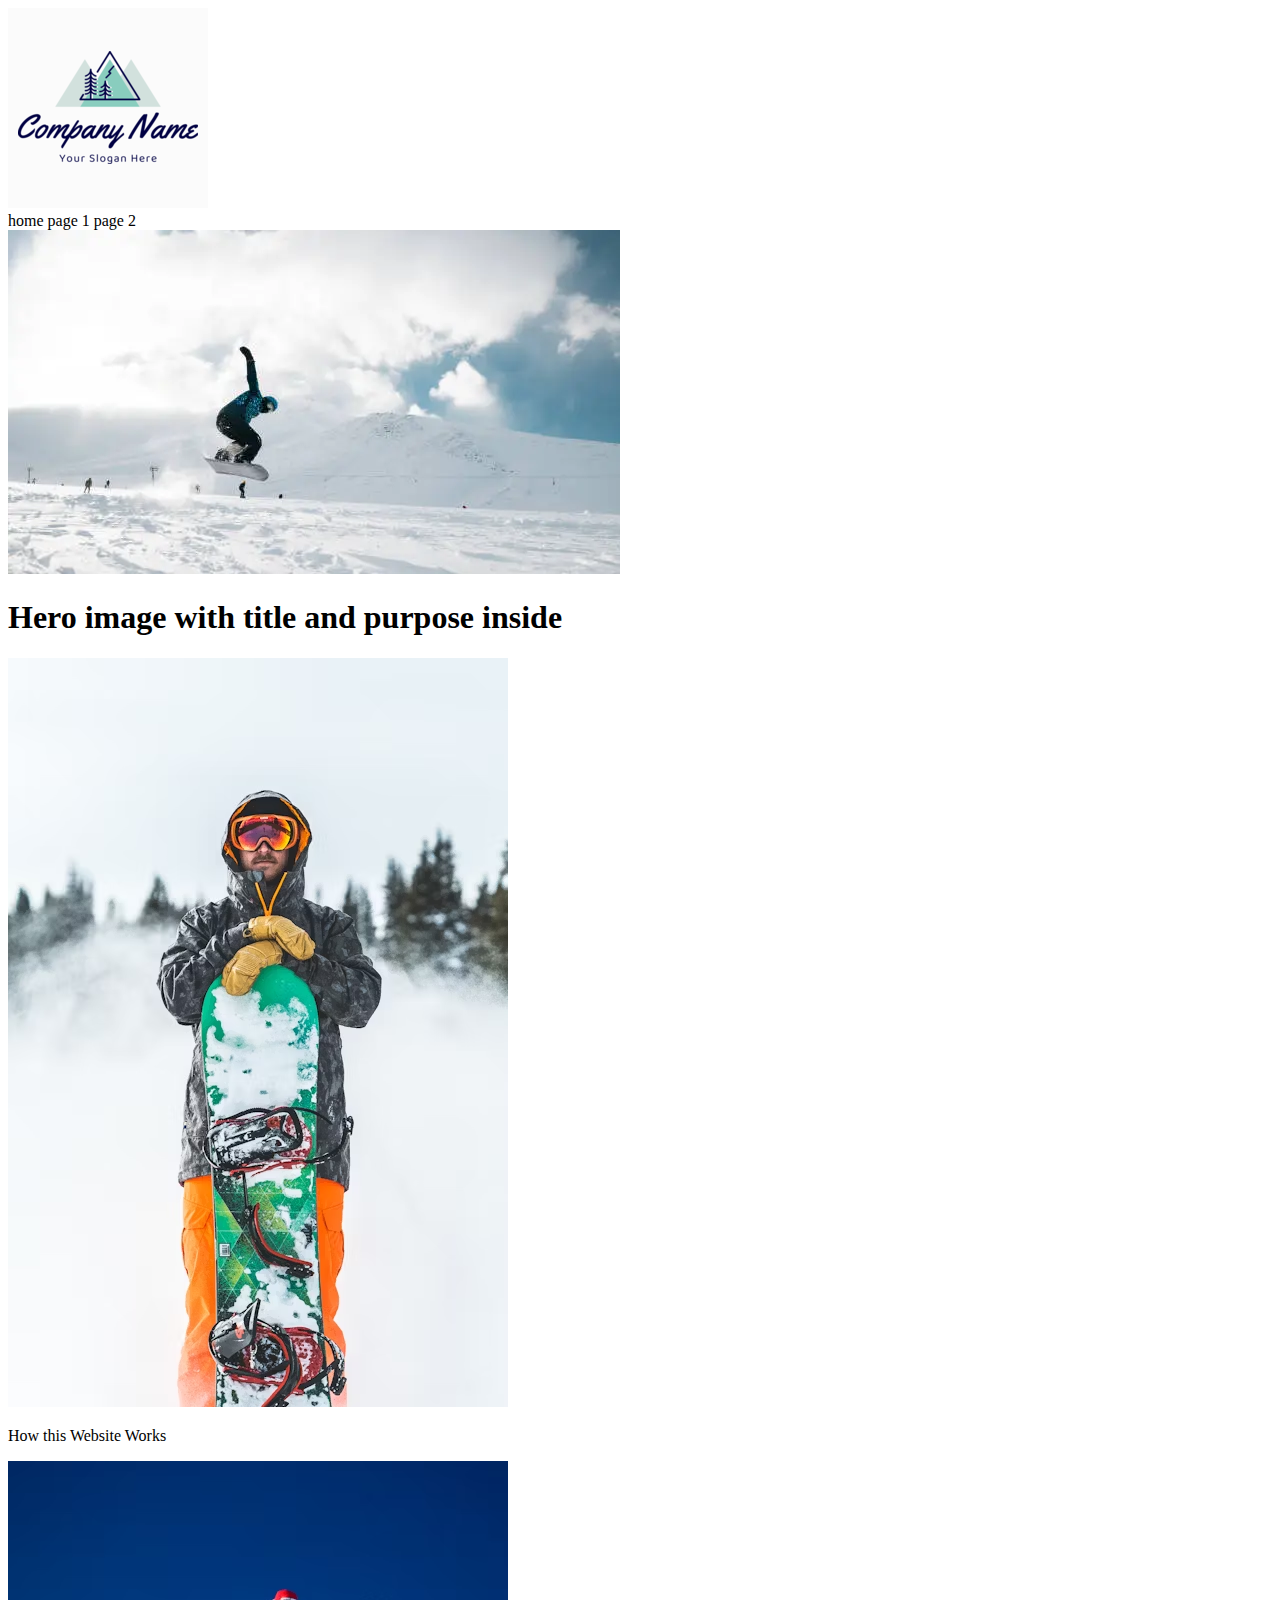
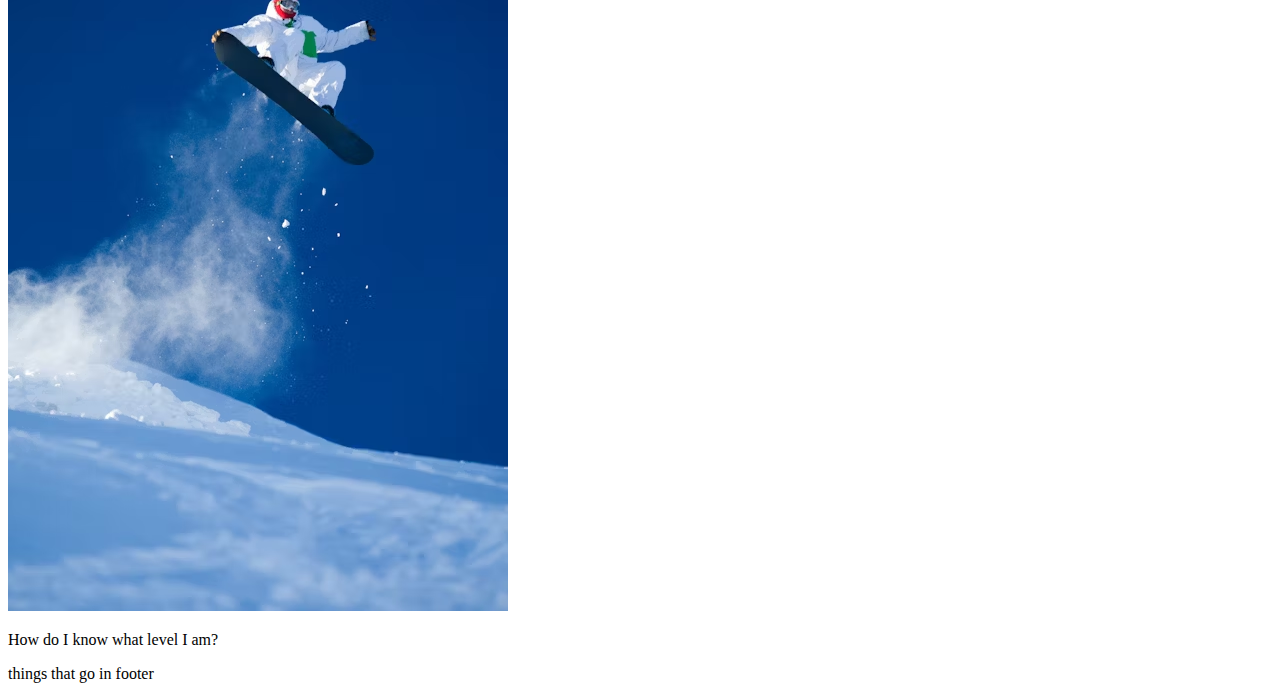
==== index.html @ 3c35b3bd "added everything" ====
<!DOCTYPE html>
<html lang="en">
<head>
    <meta charset="UTF-8">
    <meta http-equiv="X-UA-Compatible" content="IE=edge">
    <meta name="viewport" content="width=device-width, initial-scale=1.0">
   
    <title>Snowboarding</title>
</head>
<body>
    <header>
        <img src="hammer site plan/hammer/images/ea0be90d3c2c41cda802e68cd6a4f88b-free.png" alt="logo">
        <nav>
            <a>home</a>
           <a> page 1</a> 
           <a>page 2</a>
        </nav>
    </header>
         <img src="hammer site plan/hammer/images/page3air.webp" alt="hero img">
         <h1>Hero image with title and purpose inside</h1>

         <img src="hammer site plan/hammer/images/pagehome.avif" alt="Snowboarding 1">
            <p>How this Website Works</p>
         <img src="hammer site plan/hammer/images/pagehome2.avif" alt="Snowboarding 2">
         <p>How do I know what level I am?</p>
</body>
<footer>
    <p>things that go in footer</p>
</footer>
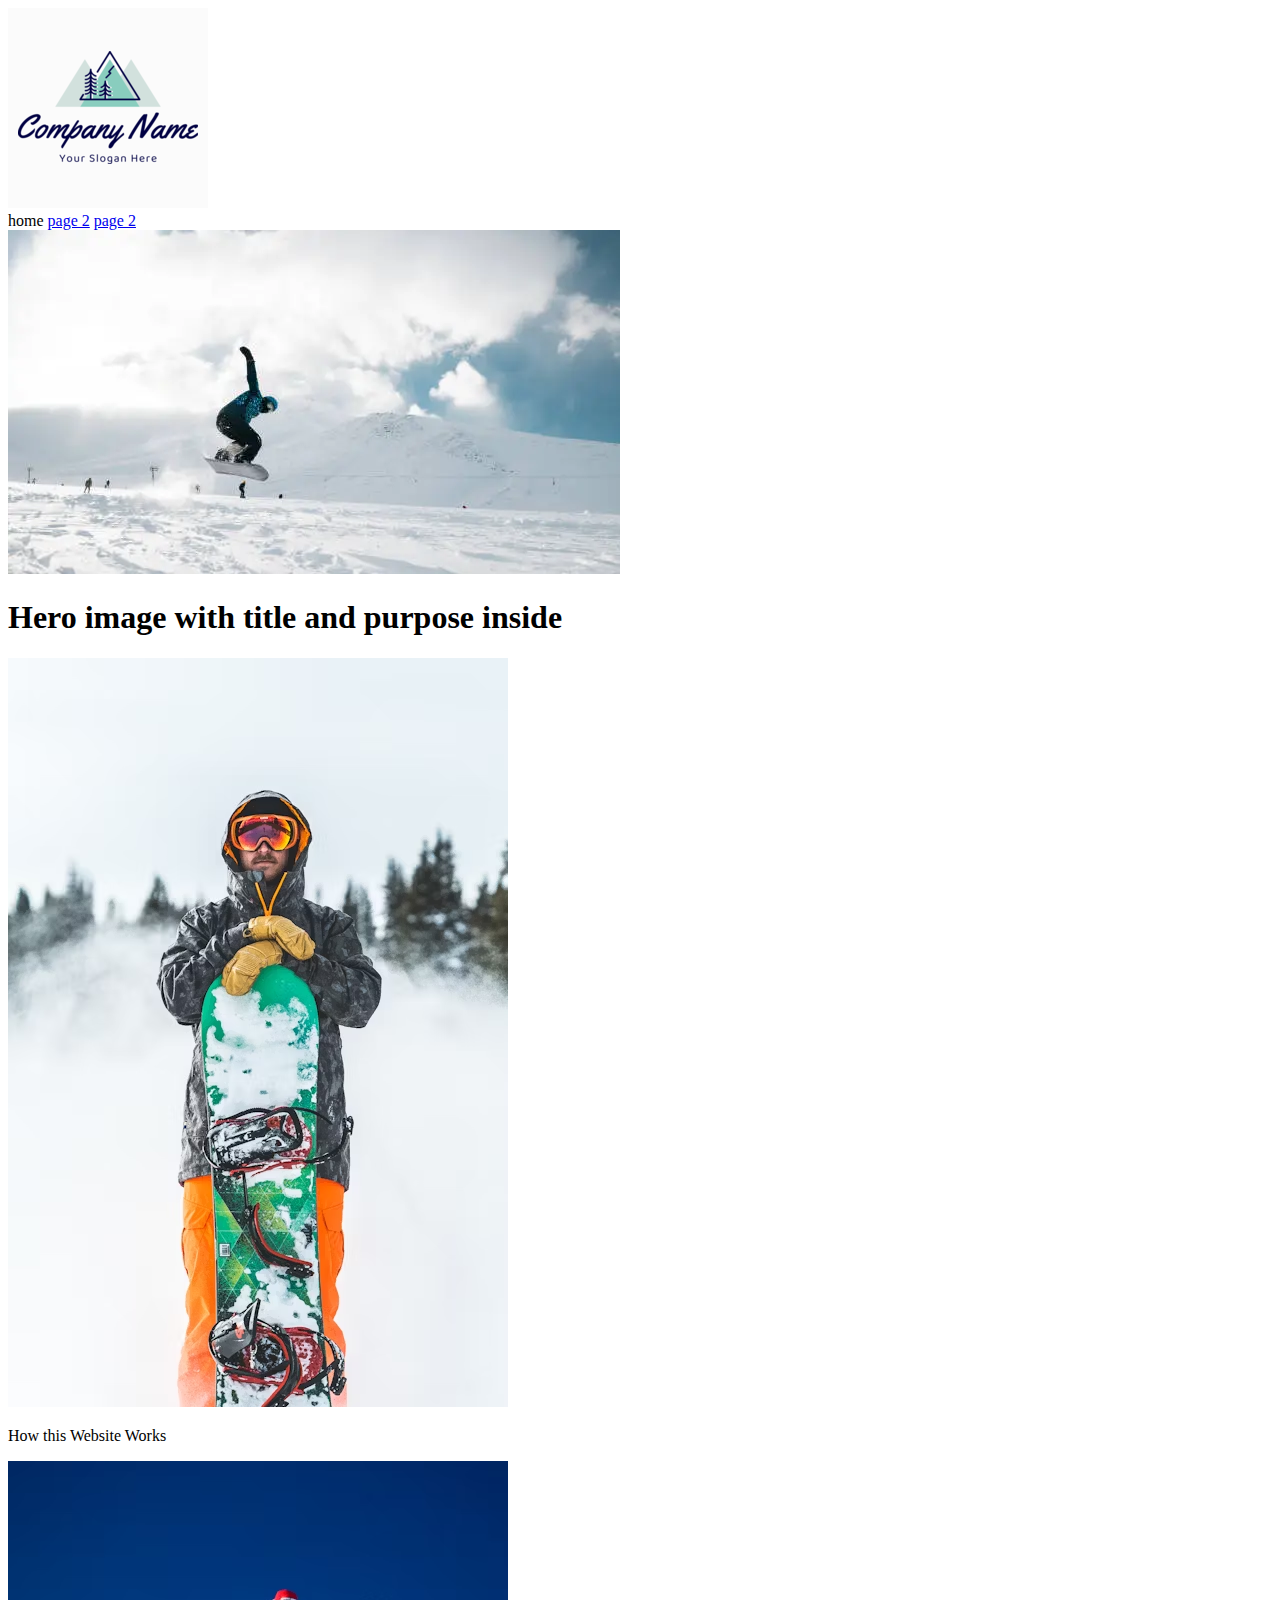
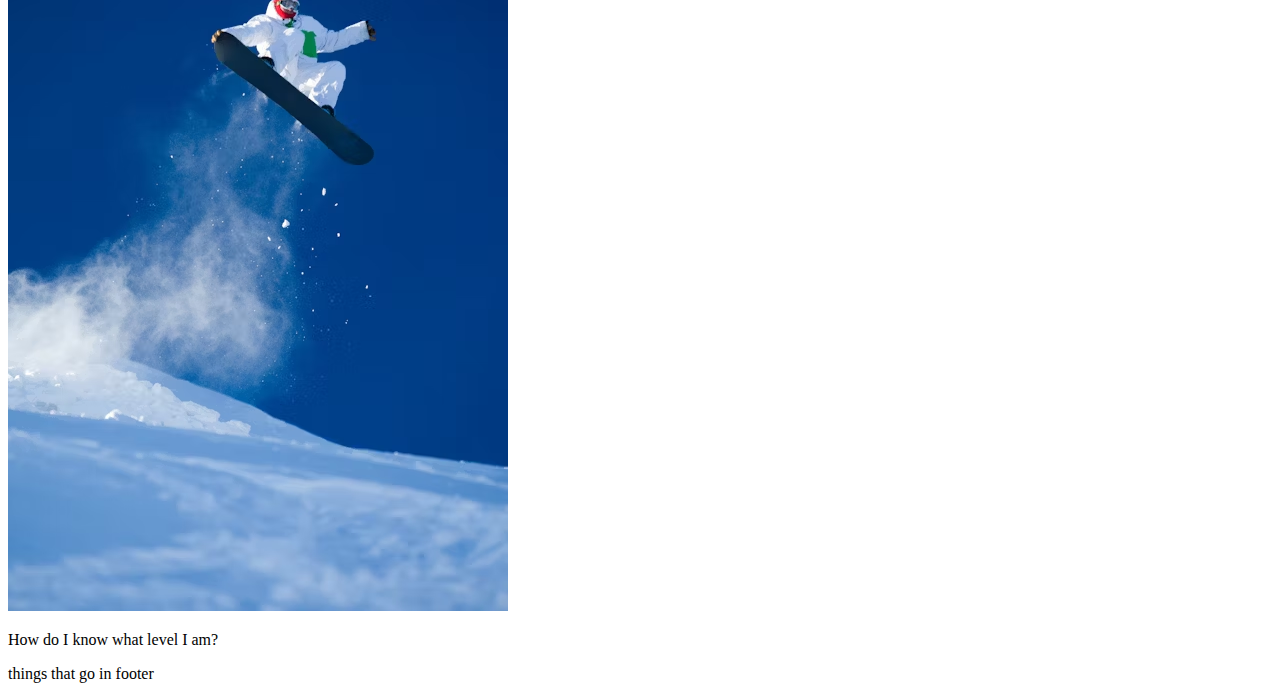
==== commit 558f5d1c: "updating nav" ====
--- a/index.html
+++ b/index.html
@@ -12,8 +12,8 @@
         <img src="hammer site plan/hammer/images/ea0be90d3c2c41cda802e68cd6a4f88b-free.png" alt="logo">
         <nav>
             <a>home</a>
-           <a> page 1</a> 
-           <a>page 2</a>
+           <a href="page2.html">page 2</a> 
+           <a href="page3.html">page 2</a>
         </nav>
     </header>
          <img src="hammer site plan/hammer/images/page3air.webp" alt="hero img">
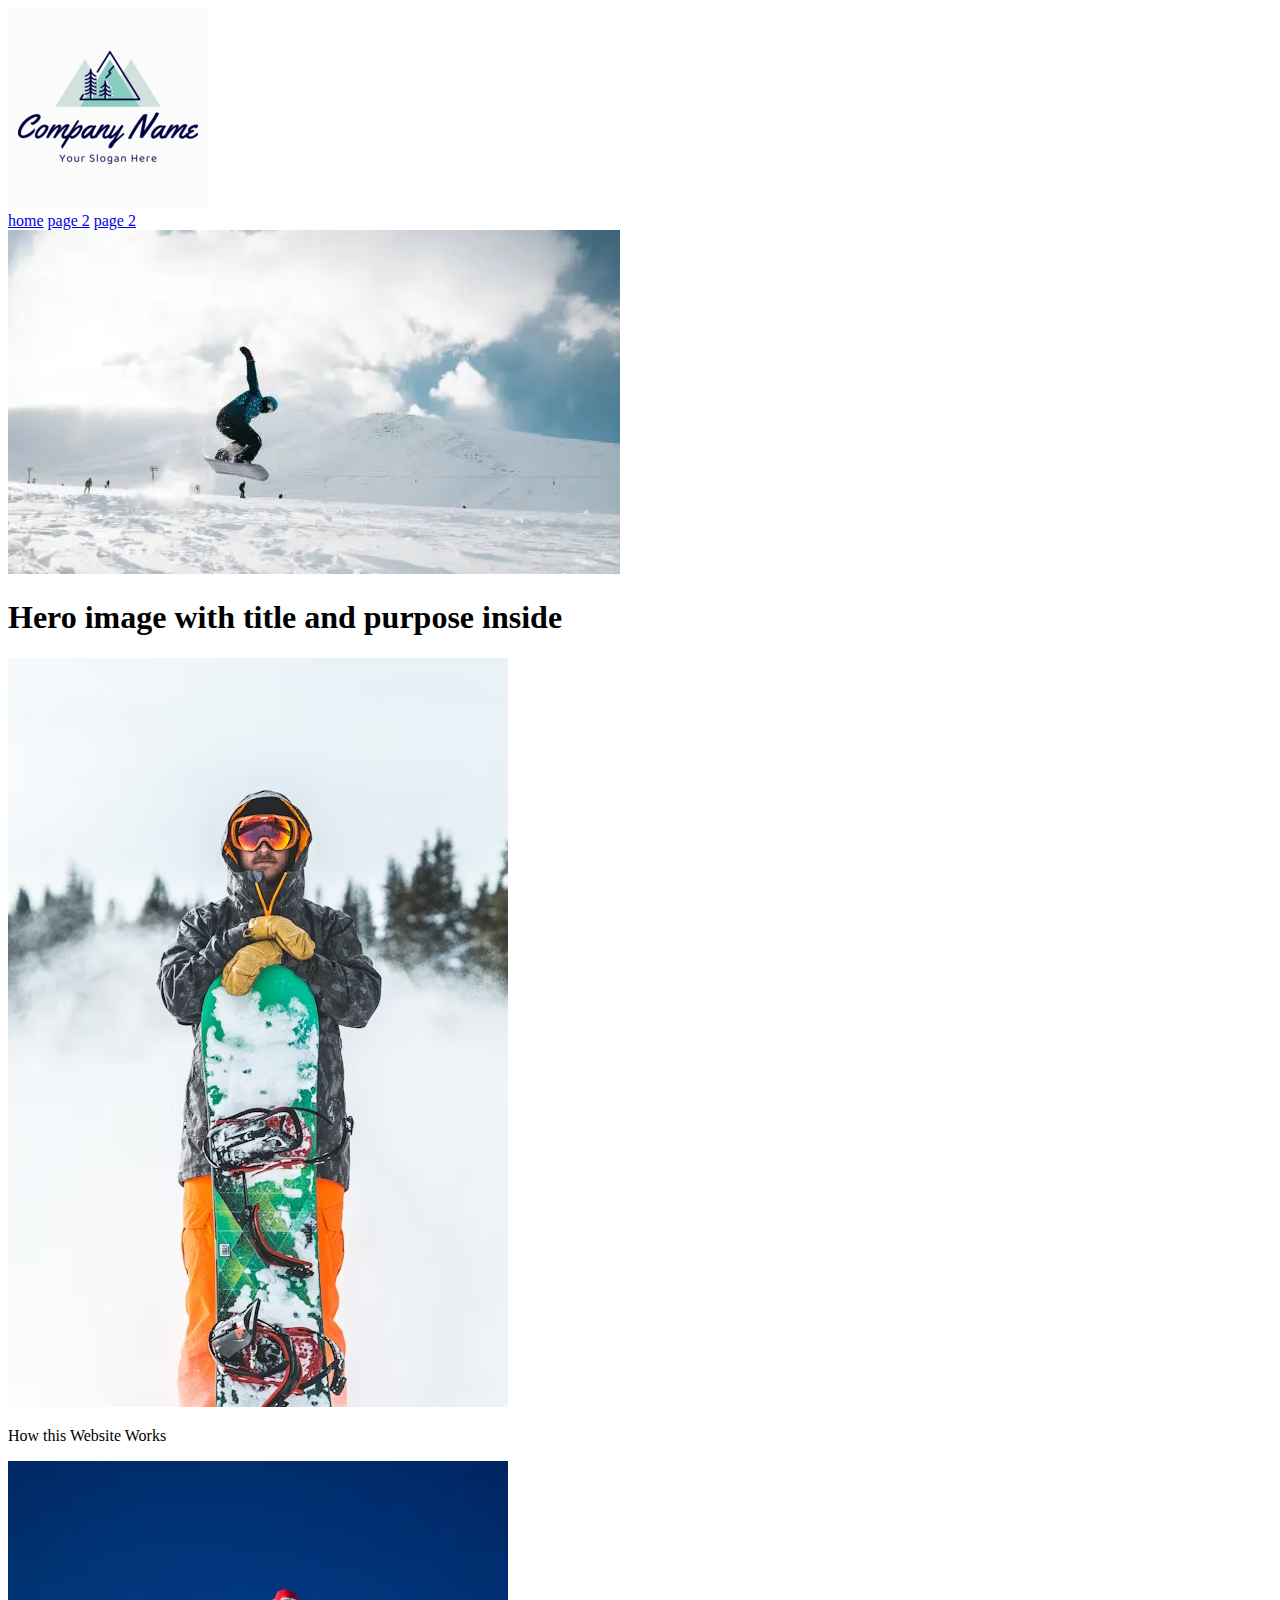
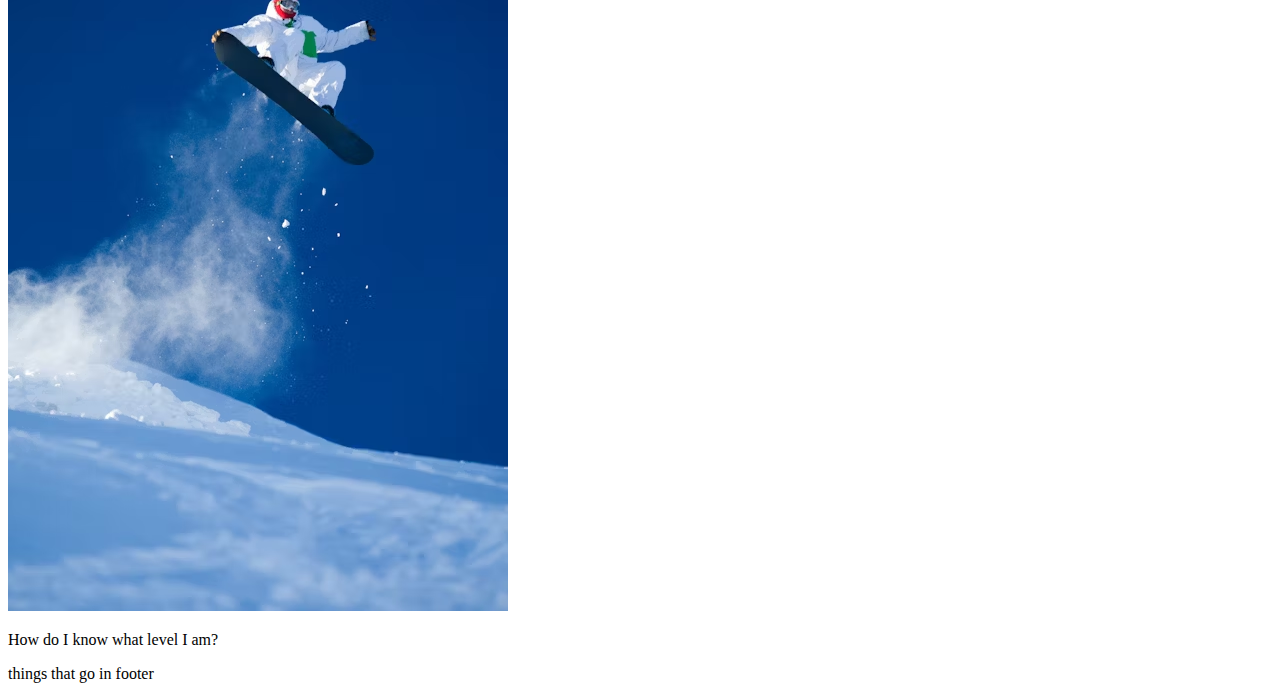
==== commit db28156a: "updating nav" ====
--- a/index.html
+++ b/index.html
@@ -11,7 +11,7 @@
     <header>
         <img src="hammer site plan/hammer/images/ea0be90d3c2c41cda802e68cd6a4f88b-free.png" alt="logo">
         <nav>
-            <a>home</a>
+            <a href="index.html">home</a>
            <a href="page2.html">page 2</a> 
            <a href="page3.html">page 2</a>
         </nav>
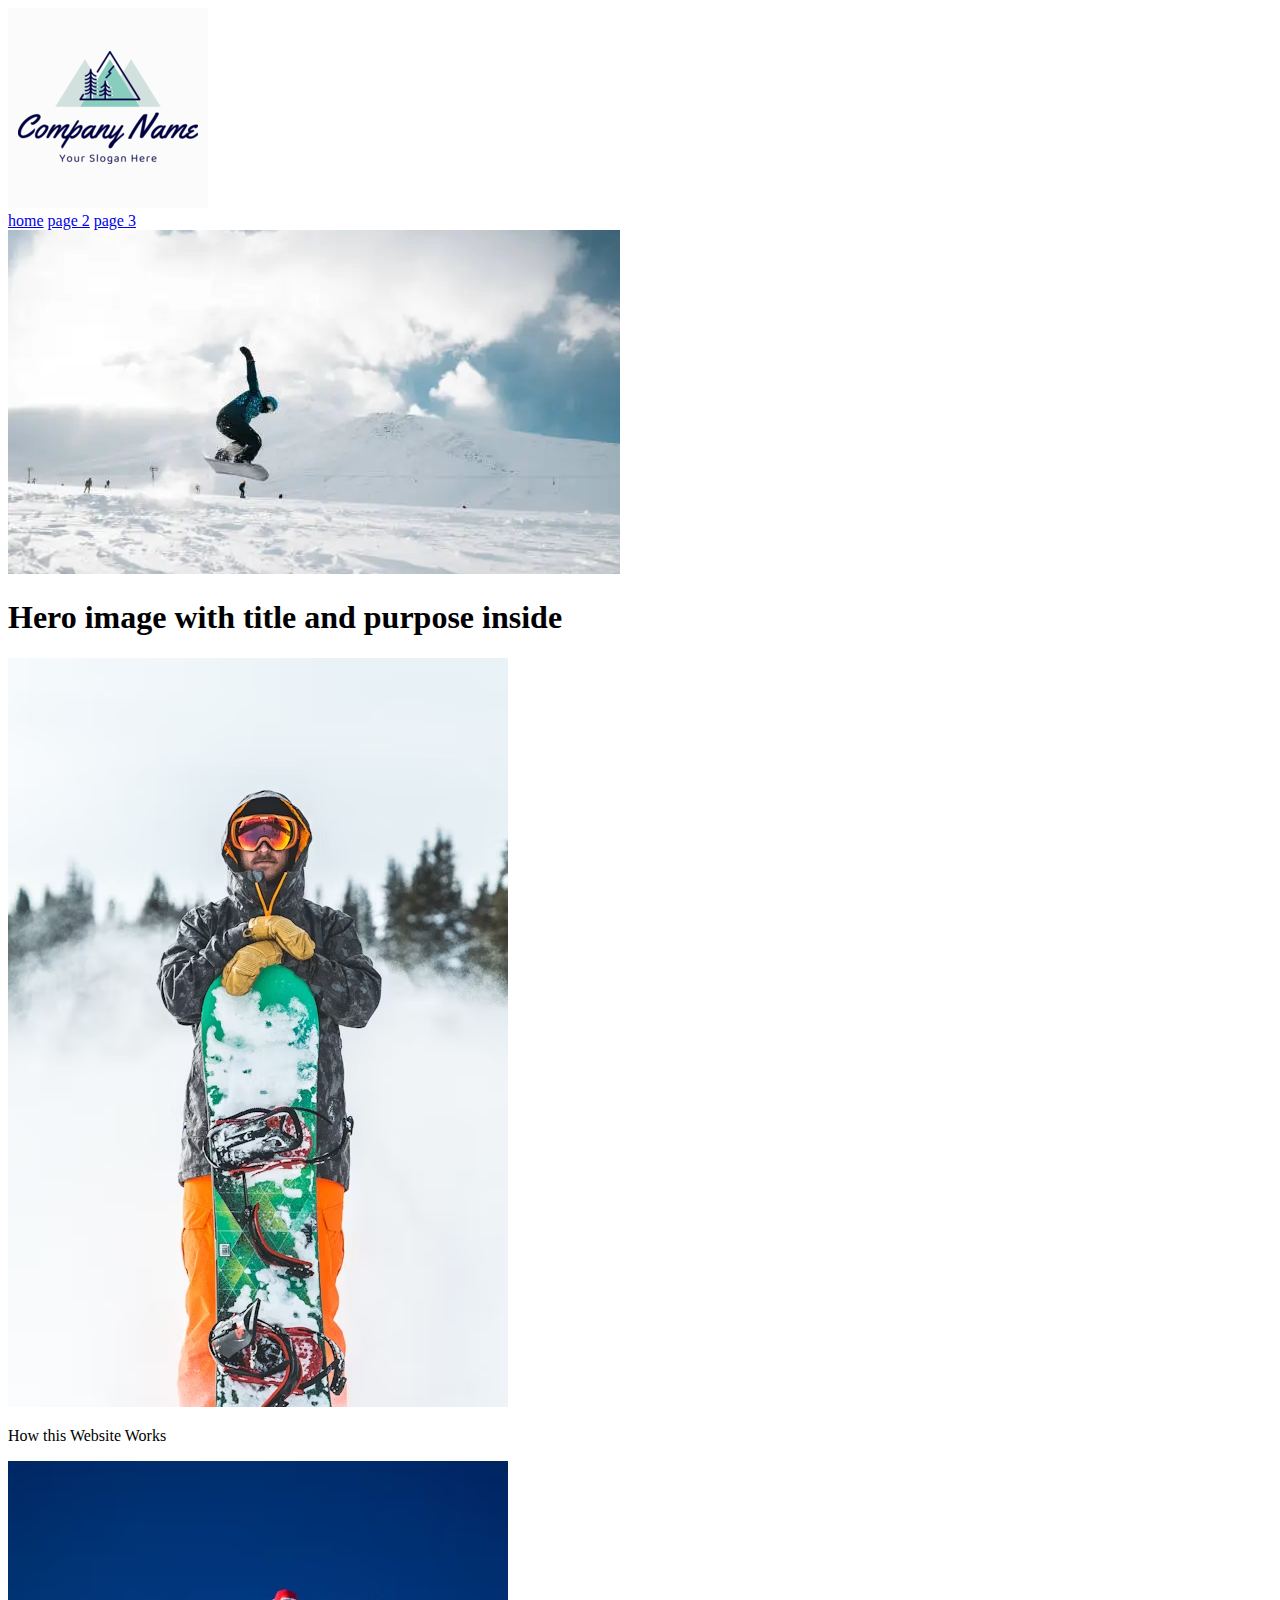
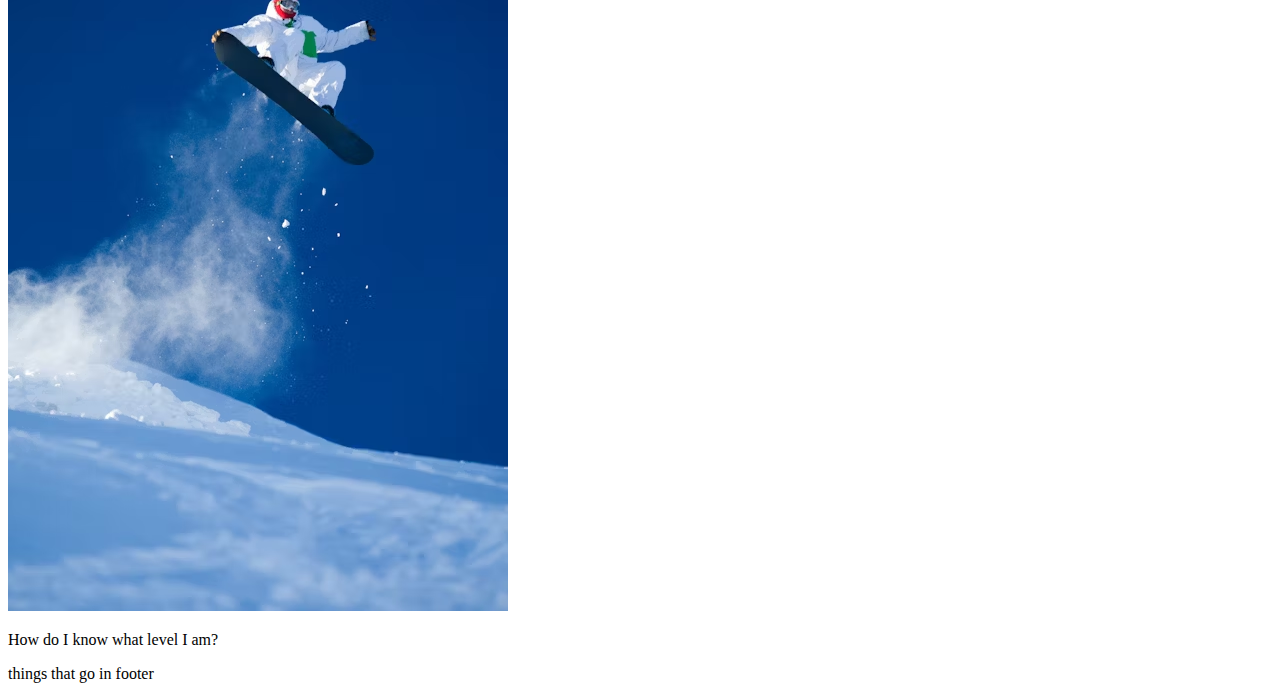
==== commit 8eda1e3a: """" ====
--- a/index.html
+++ b/index.html
@@ -13,7 +13,7 @@
         <nav>
             <a href="index.html">home</a>
            <a href="page2.html">page 2</a> 
-           <a href="page3.html">page 2</a>
+           <a href="page3.html">page 3</a>
         </nav>
     </header>
          <img src="hammer site plan/hammer/images/page3air.webp" alt="hero img">
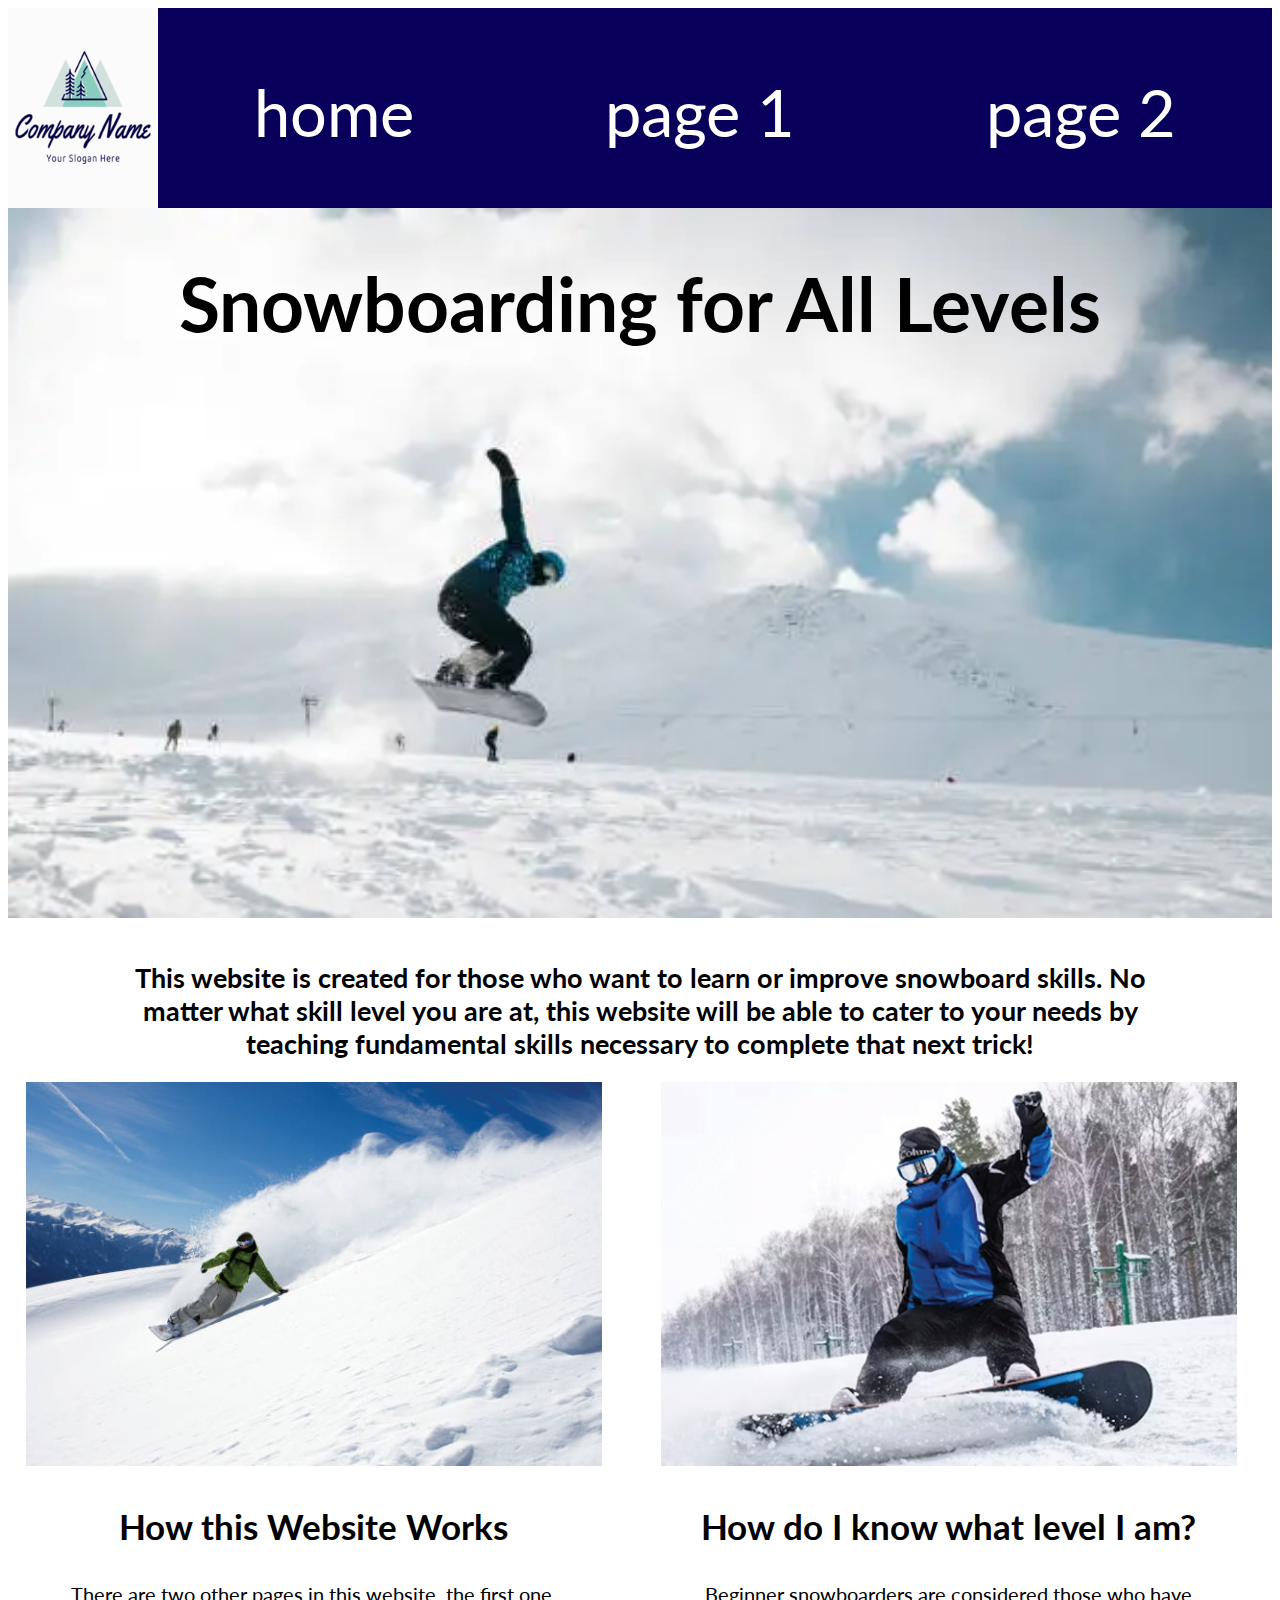
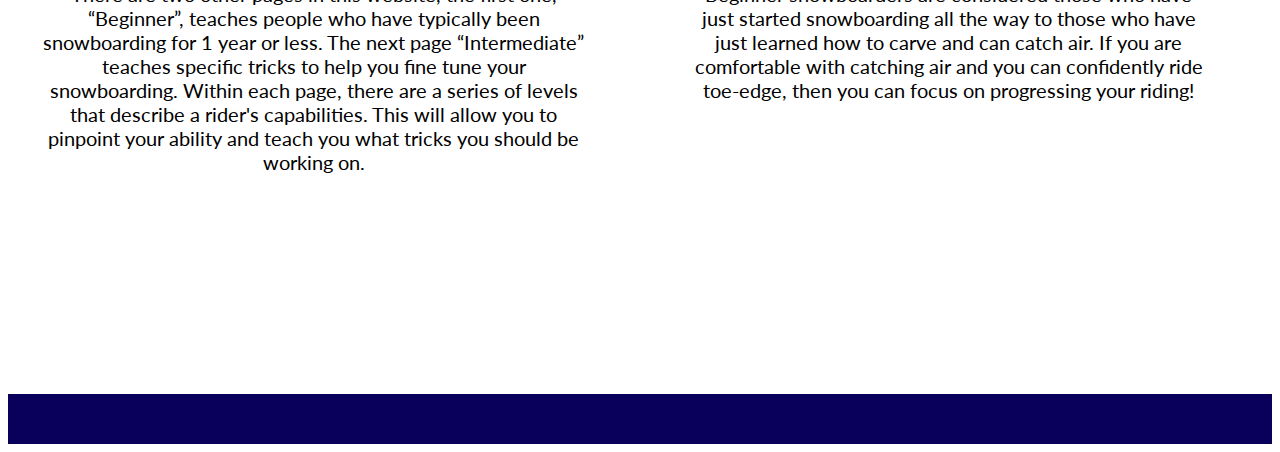
==== commit 701d4d0d: "Fixed css to index, added styles folder, added images folder" ====
--- a/index.html
+++ b/index.html
@@ -4,26 +4,44 @@
     <meta charset="UTF-8">
     <meta http-equiv="X-UA-Compatible" content="IE=edge">
     <meta name="viewport" content="width=device-width, initial-scale=1.0">
-   
+    <link type="text/css" rel="stylesheet" href="styles/styles.css" />
     <title>Snowboarding</title>
 </head>
 <body>
+<div class="content">
     <header>
-        <img src="hammer site plan/hammer/images/ea0be90d3c2c41cda802e68cd6a4f88b-free.png" alt="logo">
-        <nav>
-            <a href="index.html">home</a>
-           <a href="page2.html">page 2</a> 
-           <a href="page3.html">page 3</a>
-        </nav>
+            <img src=images/ea0be90d3c2c41cda802e68cd6a4f88b-free.png class="logoimg" alt="logo">
+         <div class="nav">
+                 <nav>
+                     <a>home</a>
+                     <a> page 1</a> 
+                     <a>page 2</a>
+                 </nav>
+        </div>
     </header>
-         <img src="hammer site plan/hammer/images/page3air.webp" alt="hero img">
-         <h1>Hero image with title and purpose inside</h1>
-
-         <img src="hammer site plan/hammer/images/pagehome.avif" alt="Snowboarding 1">
-            <p>How this Website Works</p>
-         <img src="hammer site plan/hammer/images/pagehome2.avif" alt="Snowboarding 2">
-         <p>How do I know what level I am?</p>
-</body>
-<footer>
-    <p>things that go in footer</p>
-</footer>+        <div class="hero">
+            <img src=images/page3air.webp class="heroimg" alt="hero img">
+                <h1>Snowboarding for All Levels</h1>
+        </div>
+        <h2>This website is created for those who want to learn or improve snowboard skills. No matter what skill level you are at, this website will be able to cater to your needs by teaching fundamental skills necessary to complete that next trick! </h2>
+    <div class="grid">
+        <div class="image1">
+                <img src=images/newimage-1.png alt="Snowboarding 1">
+            <div class="pharagraph1">
+                <h3>How this Website Works</h3>
+                <p>There are two other pages in this website, the first one, “Beginner”, teaches people who have typically been snowboarding for 1 year or less. The next page “Intermediate” teaches specific tricks to help you fine tune your snowboarding. Within each page, there are a series of levels that describe a rider's capabilities. This will allow you to pinpoint your ability and teach you what tricks you should be working on. </p>
+            </div>
+        </div>
+    
+        <div class="image2">
+            <img src=images/newimage-2.png alt="Snowboarding 2">
+        
+            <div class="pharagraph2">
+                <h3>How do I know what level I am?</h3>
+                    <p> Beginner snowboarders are considered those who have just started snowboarding all the way to those who have just learned how to carve and can catch air. If you are comfortable with catching air and you can confidently ride toe-edge, then you can focus on progressing your riding!</p>
+            </div>
+        </div>
+    </div>
+    <footer></footer>
+</div>
+</body>--- a/styles/styles.css
+++ b/styles/styles.css
@@ -0,0 +1,123 @@
+@import url('https://fonts.googleapis.com/css?family=IM+Fell+French+Canon+SC|Lato');
+
+
+.content{
+    color: rgb(0, 0, 0);
+    margin: 0 auto;
+    font-size: 18px;
+    font-family: "IM fell French Canon SC","Lato"
+}
+
+.grid{
+        display: grid;
+        grid-template-columns: repeat(2, 1fr);
+        grid-template-rows: repeat(2, 1fr);
+        grid-column-gap: 41px;
+        grid-row-gap: 0px;
+
+}
+
+.logoimg{
+    width: 100%;
+    height: 100%;
+}
+
+.hero{ display: grid;
+    grid-template-columns: 0px 3fr 0px;
+}
+
+.heroimg{
+width: 100%;
+max-width: 100%;
+ grid-column: 2/3;
+ grid-row: 1/2;
+ margin-bottom: 20px;
+}
+
+.hero h1{
+    color: rgb(0, 0, 0);
+    text-align: center;
+    z-index: 3;
+    grid-column: 2/3;
+    grid-row: 1/2;
+    font-size: 75px;
+}
+
+h2{
+    text-align: center;
+    margin-left: 100px ;
+    margin-right: 100px ;
+}
+
+h3{
+color: rgb(0, 0, 0);
+font-size: 35px;
+}
+
+.pharagraph1{
+    grid-area: 2 / 1 / 3 / 2; 
+    text-align: center;
+    font-size: 20px;   
+    margin-right:30px ; 
+    margin-left: 30px;
+}
+
+.pharagraph2{
+    grid-area: 2 / 2 / 3 / 3; 
+    text-align: center;
+    font-size: 20px;
+    margin-right:30px ; 
+    margin-left: 30px;
+}
+
+.image1{
+    text-align: center;
+    grid-area: 1 / 1 / 3 / 2; 
+}
+
+.image2{
+text-align: center;
+grid-area: 1 / 2 / 3 / 3; 
+}
+
+.image2, img{
+    width: 45vw;
+}
+
+nav a, main, section{
+    text-align: center;
+}
+
+header {
+    display: grid;
+    grid-template-columns: 150px auto;
+    grid-template-rows:200px auto;
+    background-color:rgb(9, 0, 92);
+}
+
+nav {
+    display: flex;
+    justify-content: space-around;
+}
+
+nav a {
+    background-color:rgb(9, 0, 92);
+    color:white;
+    text-decoration: none;
+    padding: 65px;
+    font-size: 65px;
+}
+
+nav a:hover {
+    background-color: rgb(255, 255, 255);
+    color:rgb(9, 0, 92) ;
+}
+
+footer{
+    background-color:rgb(9, 0, 92) ;
+    padding: 25px 50px;
+    margin-top: 200px;
+    display: flex;
+    justify-content: space-around;
+    align-items: center;
+}
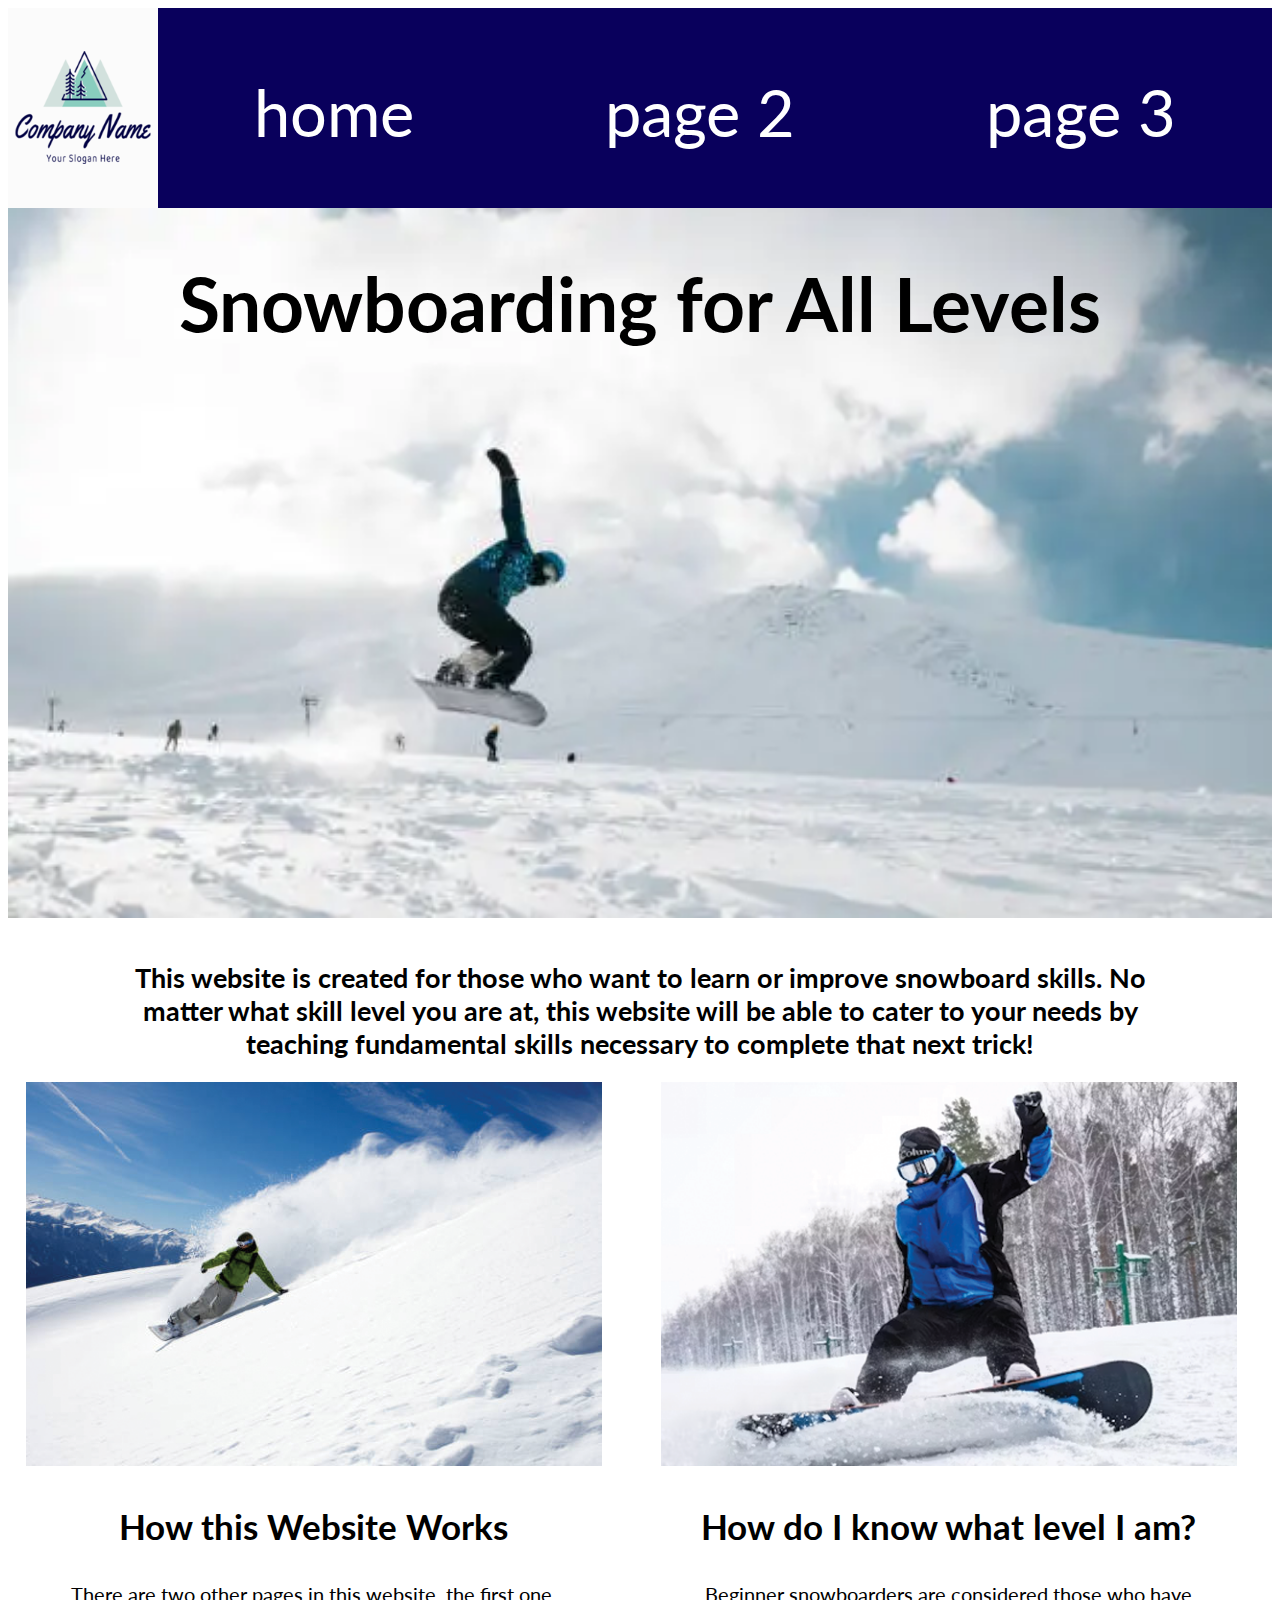
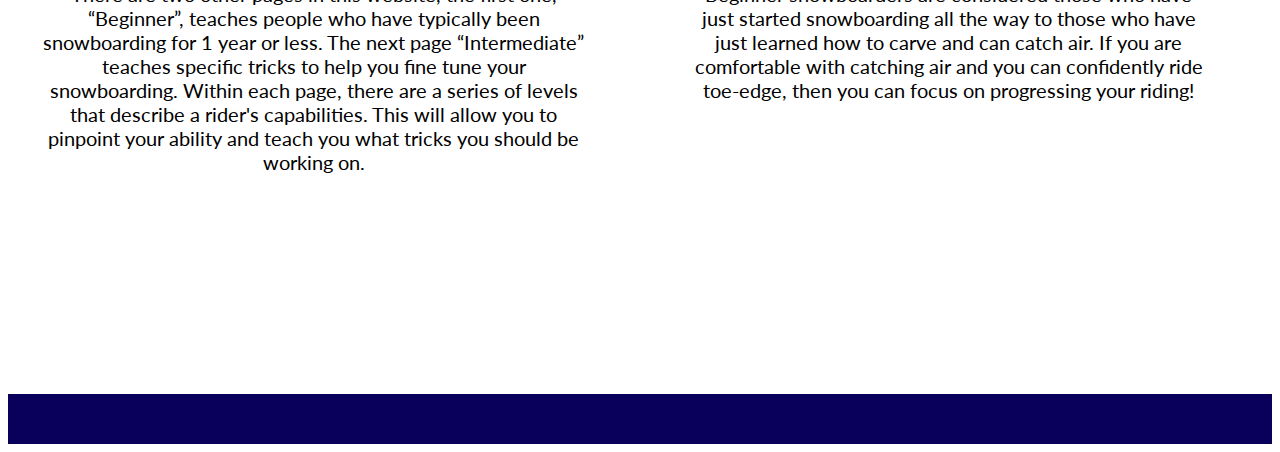
==== commit 85f8eac5: "fixing the links" ====
--- a/index.html
+++ b/index.html
@@ -13,9 +13,9 @@
             <img src=images/ea0be90d3c2c41cda802e68cd6a4f88b-free.png class="logoimg" alt="logo">
          <div class="nav">
                  <nav>
-                     <a>home</a>
-                     <a> page 1</a> 
-                     <a>page 2</a>
+                     <a href="index.html">home</a>
+                     <a href="page2.html"> page 2</a> 
+                     <a href="page3.html">page 3</a>
                  </nav>
         </div>
     </header>
